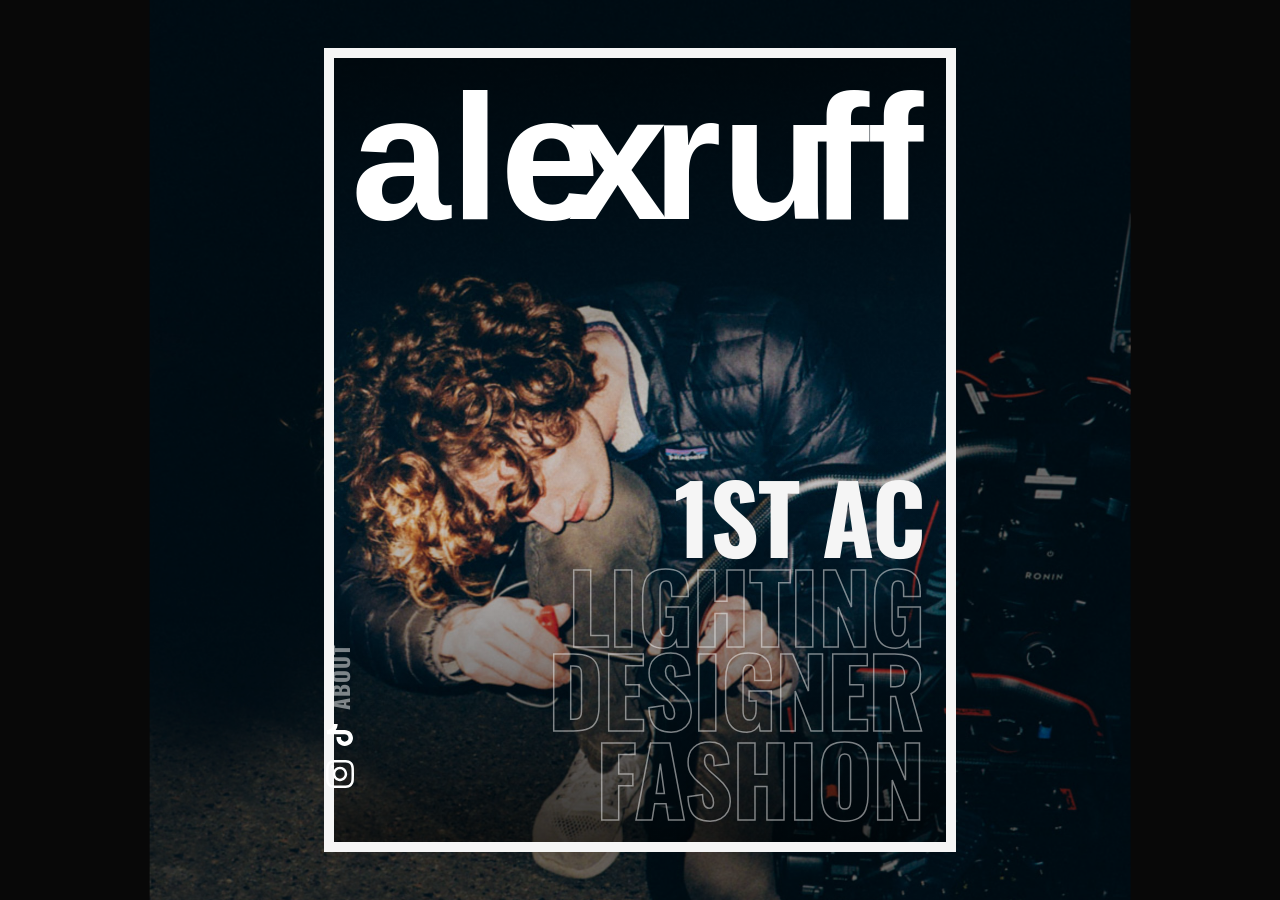
==== index.html @ ee4f9780 "Initial commit Co-Authored-By: Claude Sonnet 4.6 <noreply@anthropic.com>" ====
<!doctype html>
<html lang="en">
  <head>
    <meta name="viewport" content="width=device-width, initial-scale=1">
    <meta charset="UTF-8">
    <title>Alex Ruff | freelancer</title>
    <link rel="icon" type="image/x-icon" href="/images/favicon.ico">

    <meta property="og:title" content="Alex Ruff">
    <meta property="og:image" content="https://www.alexruff.de/img/ogimage.jpg">
    <meta property="og:description" content="1st AC, lighting designer & fashion — Hamburg">
    <meta property="og:url" content="https://www.alexruff.de">

    <link rel="preconnect" href="https://fonts.gstatic.com">
    <link href="https://fonts.googleapis.com/css2?family=Oswald:wght@700&family=Open+Sans:wght@300;400&display=swap" rel="stylesheet">
    <link rel="stylesheet" href="style.css">
  </head>
  <body>

    <div class="stage">

      <!--
        OUTER LAYER — wide images that bleed behind the magazine on desktop.
        Positioned relative to .stage, same scale as the inner images.
        On mobile these are hidden (frame fills viewport anyway).
      -->
      <div class="bg-outer active" data-role="0">
        <img src="img/photo-role-0.jpg" alt="">
      </div>
      <div class="bg-outer" data-role="1">
        <img src="img/photo-role-1.jpg" alt="">
      </div>
      <div class="bg-outer" data-role="2">
        <img src="img/photo-role-2.jpg" alt="">
      </div>

      <!-- Outer darkening overlay — covers everything outside the magazine frame -->
      <div class="outer-dim"></div>

      <!-- THE MAGAZINE — fixed 220:280 ratio, centered in stage -->
      <div class="magazine">

        <!--
          CLIP SHELL — overflow:hidden to clip bg photos & gradients.
          Subject layer lives outside this so it can bleed above the frame.
        -->
        <div class="clip-shell">

          <!-- Inner background photos — same image/scale as outer, perfectly registered -->
          <div class="bg-inner active" data-role="0">
            <img src="img/photo-role-0.jpg" alt="">
          </div>
          <div class="bg-inner" data-role="1">
            <img src="img/photo-role-1.jpg" alt="">
          </div>
          <div class="bg-inner" data-role="2">
            <img src="img/photo-role-2.jpg" alt="">
          </div>

          <!-- Gradients -->
          <div class="gradient-top"></div>
          <div class="gradient-bottom"></div>

          <!--
            MASTHEAD — behind the subject layer (z-index lower than subject).
            Subject's head will overlap it from above.
          -->
          <header class="masthead">
            <img src="img/alexruff.svg" alt="alexruff" class="masthead-svg">
            <span class="masthead-fallback">alexruff</span>
          </header>

        </div><!-- /clip-shell -->

        <!--
          SUBJECT LAYER — PNG with alpha, outside clip-shell so head can
          overflow the top of the magazine frame. .magazine itself has
          overflow:visible so this works.
          Same image sizing as bg layers = perfectly registered.
        -->
        <div class="subject-layer active" data-role="0">
          <img src="img/subject-role-0.png" alt="">
        </div>
        <div class="subject-layer" data-role="1">
          <img src="img/subject-role-1.png" alt="">
        </div>
        <div class="subject-layer" data-role="2">
          <img src="img/subject-role-2.png" alt="">
        </div>

        <!-- Frame border — above bg/subject but below UI -->
        <div class="frame"></div>

        <!-- Social + About — rotated -90deg along left edge -->
        <!-- HTML order is reversed: last item = topmost after rotation -->
        <div class="socials">
          <a href="https://www.instagram.com/alexruff.de/" aria-label="Instagram">
            <img src="img/instagram.svg" alt="Instagram">
          </a>
          <a href="https://www.tiktok.com/@thealexruff" aria-label="TikTok">
            <img src="img/tiktok.svg" alt="TikTok">
          </a>
          <button class="about-btn" id="aboutBtn" aria-expanded="false">About</button>
        </div>

        <!-- About panel — fades in over lower frame, roles fade out -->
        <div class="about-panel" id="aboutPanel" aria-hidden="true">
          <div class="about-text">
            <p>Your text goes here. Tell people who you are, what drives you, and what kind of work you do best.</p>
            <p>A second paragraph if you need it. Keep it short — this is a magazine cover, not a CV.</p>
          </div>
        </div>

        <!-- Roles — bottom right -->
        <nav class="roles" aria-label="Roles">
          <button class="role active" data-index="0" tabindex="0">
            <span class="role-title">1st AC</span>
          </button>
          <button class="role" data-index="1" tabindex="0">
            <span class="role-title">Lighting<br>Designer</span>
          </button>
          <button class="role" data-index="2" tabindex="0">
            <span class="role-title">Fashion</span>
          </button>
        </nav>

      </div><!-- /magazine -->
    </div><!-- /stage -->

    <script src="script.js"></script>
  </body>
</html>
---- style.css ----
/* ─── Reset ─────────────────────────────────────────────────────────── */
*, *::before, *::after { box-sizing: border-box; margin: 0; padding: 0; }

:root {
  --white:      #f5f5f5;
  --black:      #191919;
  --frame-w:    10px;
  --frame-pad:  22px;
  --stroke-w:   1.5px;
  --img-height: 110vh;
  --dim-inside:  1;
  --dim-outside: 0.55;
}

html, body {
  height: 100%;
  overflow: hidden;
  background: var(--black);
  font-family: 'Open Sans', sans-serif;
  -webkit-font-smoothing: antialiased;
}

/* ─── Stage ──────────────────────────────────────────────────────────── */
.stage {
  position: fixed;
  inset: 0;
  display: flex;
  align-items: center;
  justify-content: center;
  background: #111;
  overflow: hidden;
}

/* ─── Outer background (behind magazine) ────────────────────────────── */
.bg-outer {
  position: absolute;
  top: 50%;
  left: 50%;
  transform: translate(-50%, -50%);
  height: var(--img-height);
  width: auto;
  opacity: 0;
  transition: opacity 0.9s cubic-bezier(0.4, 0, 0.2, 1);
  pointer-events: none;
  z-index: 0;
}
.bg-outer.active { opacity: 1; }
.bg-outer img { height: 100%; width: auto; display: block; }

/* ─── Outer dim overlay ──────────────────────────────────────────────── */
.outer-dim {
  position: absolute;
  inset: 0;
  background: #000;
  opacity: var(--dim-outside);
  z-index: 0;
  pointer-events: none;
}

/* ─── Magazine container ─────────────────────────────────────────────── */
.magazine {
  position: relative;
  overflow: visible;
  z-index: 1;
  flex-shrink: 0;
  --mag-pad-lr: 12px;
  --mag-pad-tb: 48px;
  aspect-ratio: 220 / 280;
  height: calc(100vh - var(--mag-pad-tb) * 2);
  width: auto;
  max-width: calc((100vh - var(--mag-pad-tb) * 2) * 220 / 280);
}

/* Portrait-fill: viewport more portrait than 220:280 */
@media (max-aspect-ratio: 220/280) {
  .magazine {
    aspect-ratio: auto;
    height: calc(100vh - var(--mag-pad-tb) * 2);
    width: calc(100vw - var(--mag-pad-lr) * 2);
    max-width: none;
  }
}

/* Short viewport */
@media (max-height: 550px) {
  .magazine {
    --mag-pad-tb: 12px;
    height: calc(100vh - var(--mag-pad-tb) * 2);
    max-width: calc((100vh - var(--mag-pad-tb) * 2) * 220 / 280);
  }
}

/* ─── Clip shell ─────────────────────────────────────────────────────── */
.clip-shell {
  position: absolute;
  inset: 0;
  overflow: hidden;
}

/* ─── Inner background photos ────────────────────────────────────────── */
.bg-inner {
  position: absolute;
  top: 50%;
  left: 50%;
  transform: translate(-50%, -50%);
  height: var(--img-height);
  width: auto;
  opacity: 0;
  transition: opacity 0.9s cubic-bezier(0.4, 0, 0.2, 1);
  pointer-events: none;
}
.bg-inner.active { opacity: 1; }
.bg-inner img { height: 100%; width: auto; display: block; }

/* ─── Subject layer ──────────────────────────────────────────────────── */
.subject-layer {
  position: absolute;
  top: 50%;
  left: 50%;
  transform: translate(-50%, -50%);
  height: var(--img-height);
  width: auto;
  opacity: 0;
  transition: opacity 0.9s cubic-bezier(0.4, 0, 0.2, 1);
  pointer-events: none;
  z-index: 20;
}
.subject-layer.active { opacity: 1; }
.subject-layer img { height: 100%; width: auto; display: block; }

/* ─── Gradients ──────────────────────────────────────────────────────── */
.gradient-top {
  position: absolute;
  inset: 0;
  bottom: 40%;
  background: linear-gradient(to bottom, rgba(0,0,0,0.70) 0%, rgba(0,0,0,0) 100%);
  opacity: var(--dim-inside);
  z-index: 3;
  pointer-events: none;
}
.gradient-bottom {
  position: absolute;
  inset: 0;
  top: 45%;
  background: linear-gradient(to top, rgba(0,0,0,0.78) 0%, rgba(0,0,0,0) 100%);
  opacity: var(--dim-inside);
  z-index: 3;
  pointer-events: none;
}

/* ─── Masthead ───────────────────────────────────────────────────────── */
.masthead {
  position: absolute;
  top: 0;
  left: 0;
  right: 0;
  padding: calc(var(--frame-w) + var(--frame-pad));
  padding-bottom: 0;
  display: flex;
  align-items: flex-start;
  justify-content: center;
  z-index: 10;
}
.masthead-svg {
  width: 100%;
  display: block;
  filter: brightness(0) invert(1);
}
.masthead-fallback {
  display: none;
  font-family: 'Open Sans', sans-serif;
  font-weight: 300;
  font-size: clamp(18px, 4.5vmin, 56px);
  letter-spacing: 0.22em;
  color: var(--white);
}

/* ─── Frame border ───────────────────────────────────────────────────── */
.frame {
  position: absolute;
  inset: 0;
  border: var(--frame-w) solid var(--white);
  z-index: 15;
  pointer-events: none;
}

/* ─── Social + About column ──────────────────────────────────────────── */
/*
 * Anchored to bottom-left corner inside the frame.
 * The container is rotated -90deg around its own bottom-left corner
 * so it stands upright along the left edge, reading bottom→top.
 * Items in HTML order (first = bottom-most visually after rotation):
 *   Instagram (bottom) → TikTok → About (top)
 * To read top→bottom as About/TikTok/Instagram, HTML order is reversed:
 *   About first in HTML = topmost after rotation.
 * flex-direction: row-reverse flips the visual order so About ends up
 * closest to the bottom-left anchor point.
 */
.socials {
  position: absolute;
  bottom: calc(var(--frame-w) + var(--frame-pad));
  left: calc(var(--frame-w) + var(--frame-pad));
  display: flex;
  flex-direction: row;
  align-items: center;
  gap: 14px;
  z-index: 25;
  transform-origin: 0% 100%; /* bottom-left corner of the element */
  transform: rotate(-90deg) translateX(calc(var(--frame-w) + var(--frame-pad)));
}
.socials a { display: flex; align-items: center; }
.socials img {
  display: block;
  filter: brightness(0) invert(1);
}
.socials a:nth-child(1) img { width: 28px; } /* Instagram */
.socials a:nth-child(2) img { width: 22px; } /* TikTok */

/* About button */
.about-btn {
  background: none;
  border: none;
  cursor: pointer;
  padding: 0;
  -webkit-tap-highlight-color: transparent;
  font-family: 'Oswald', sans-serif;
  font-weight: 700;
  font-size: 22px;
  text-transform: uppercase;
  letter-spacing: 0.04em;
  color: rgba(245,245,245,0.5);
  transition: color 0.3s ease;
  white-space: nowrap;
  line-height: 1;
}
.about-btn:hover,
.about-btn.active { color: var(--white); }

/* ─── About panel ────────────────────────────────────────────────────── */
.about-panel {
  position: absolute;
  bottom: 0;
  left: 0;
  right: 0;
  top: 35%;
  padding: calc(var(--frame-w) + var(--frame-pad));
  padding-top: 24px;
  display: flex;
  flex-direction: column;
  justify-content: flex-end;
  align-items: flex-end;
  z-index: 24;
  opacity: 0;
  pointer-events: none;
  transition: opacity 0.45s ease;
}
.about-panel.visible {
  opacity: 1;
  pointer-events: all;
}
.about-text {
  text-align: right;
  max-width: 85%;
  font-family: 'Open Sans', sans-serif;
  font-weight: 300;
  font-size: 13px;
  line-height: 1.75;
  letter-spacing: 0.04em;
  color: rgba(245,245,245,0.88);
}
.about-text p + p { margin-top: 12px; }

/* ─── Roles ──────────────────────────────────────────────────────────── */
.roles {
  position: absolute;
  bottom: calc(var(--frame-w) + var(--frame-pad));
  right: calc(var(--frame-w) + var(--frame-pad));
  display: flex;
  flex-direction: column;
  align-items: flex-end;
  gap: 6px;
  z-index: 25;
  transition: opacity 0.4s ease;
}
.roles.hidden { opacity: 0; pointer-events: none; }

.role {
  background: none;
  border: none;
  cursor: pointer;
  padding: 0;
  text-align: right;
  -webkit-tap-highlight-color: transparent;
  line-height: 0.88;
}
.role:focus-visible { outline: 1px solid var(--white); outline-offset: 3px; }

.role-title {
  font-family: 'Oswald', sans-serif;
  font-weight: 700;
  text-transform: uppercase;
  letter-spacing: -0.01em;
  line-height: 0.88;
  display: block;
  font-size: 60px;
  color: transparent;
  -webkit-text-stroke: var(--stroke-w) rgba(245,245,245,0.5);
  transition: color 0.45s ease, -webkit-text-stroke 0.45s ease;
}

/* Both dimensions large enough — bump size */
@media (min-width: 500px) and (min-height: 750px) {
  .role-title { font-size: 95px; }
}

/* Short viewport — scale with height */
@media (max-height: 550px) {
  .role-title { font-size: 9vh; }
}

.role.active .role-title {
  color: var(--white);
  -webkit-text-stroke: 0px transparent;
}
.role:not(.active):hover .role-title {
  -webkit-text-stroke: var(--stroke-w) rgba(245,245,245,0.9);
}

/* ─── Entrance animation ─────────────────────────────────────────────── */
@keyframes fadeUp {
  from { opacity: 0; transform: translateY(8px); }
  to   { opacity: 1; transform: translateY(0); }
}
.role { animation: fadeUp 0.6s ease both; }
.role:nth-child(1) { animation-delay: 0.1s; }
.role:nth-child(2) { animation-delay: 0.2s; }
.role:nth-child(3) { animation-delay: 0.3s; }

/* ─── Reduced motion ─────────────────────────────────────────────────── */
@media (prefers-reduced-motion: reduce) {
  .bg-outer, .bg-inner, .subject-layer, .role-title { transition: none; animation: none; }
}
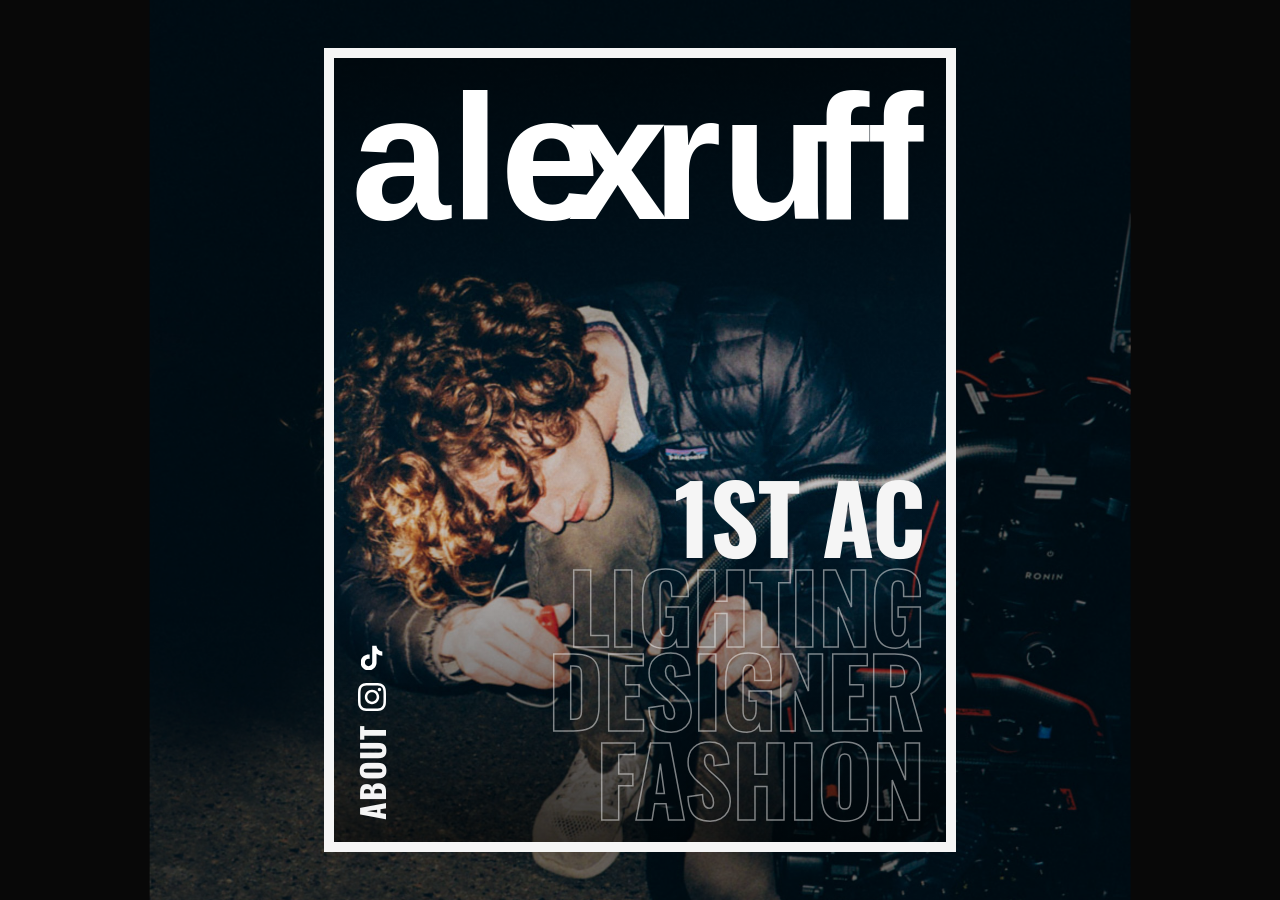
==== commit 83e49251: "Redesign left-edge UI, fix iOS safe-area viewport Layout & interactions: - Remove frame border (disp" ====
--- a/index.html
+++ b/index.html
@@ -1,7 +1,7 @@
 <!doctype html>
 <html lang="en">
   <head>
-    <meta name="viewport" content="width=device-width, initial-scale=1">
+    <meta name="viewport" content="width=device-width, initial-scale=1, viewport-fit=cover">
     <meta charset="UTF-8">
     <title>Alex Ruff | freelancer</title>
     <link rel="icon" type="image/x-icon" href="/images/favicon.ico">
@@ -92,15 +92,16 @@
         <div class="frame"></div>
 
         <!-- Social + About — rotated -90deg along left edge -->
-        <!-- HTML order is reversed: last item = topmost after rotation -->
+        <!-- HTML order: first child = bottom of strip, last = top -->
+        <!-- About (bottom) → Instagram (middle) → TikTok (top) -->
         <div class="socials">
+          <button class="about-btn" id="aboutBtn" aria-expanded="false">About</button>
           <a href="https://www.instagram.com/alexruff.de/" aria-label="Instagram">
             <img src="img/instagram.svg" alt="Instagram">
           </a>
           <a href="https://www.tiktok.com/@thealexruff" aria-label="TikTok">
             <img src="img/tiktok.svg" alt="TikTok">
           </a>
-          <button class="about-btn" id="aboutBtn" aria-expanded="false">About</button>
         </div>
 
         <!-- About panel — fades in over lower frame, roles fade out -->
@@ -127,6 +128,6 @@
       </div><!-- /magazine -->
     </div><!-- /stage -->
 
-    <script src="script.js"></script>
+    <script src="script.js?v=4"></script>
   </body>
 </html>
--- a/style.css
+++ b/style.css
@@ -66,17 +66,17 @@
   --mag-pad-lr: 12px;
   --mag-pad-tb: 48px;
   aspect-ratio: 220 / 280;
-  height: calc(100vh - var(--mag-pad-tb) * 2);
+  height: calc(100dvh - env(safe-area-inset-top) - env(safe-area-inset-bottom) - var(--mag-pad-tb) * 2);
   width: auto;
-  max-width: calc((100vh - var(--mag-pad-tb) * 2) * 220 / 280);
+  max-width: calc((100dvh - env(safe-area-inset-top) - env(safe-area-inset-bottom) - var(--mag-pad-tb) * 2) * 220 / 280);
 }
 
 /* Portrait-fill: viewport more portrait than 220:280 */
 @media (max-aspect-ratio: 220/280) {
   .magazine {
     aspect-ratio: auto;
-    height: calc(100vh - var(--mag-pad-tb) * 2);
-    width: calc(100vw - var(--mag-pad-lr) * 2);
+    height: calc(100dvh - env(safe-area-inset-top) - env(safe-area-inset-bottom) - var(--mag-pad-tb) * 2);
+    width: calc(100vw - env(safe-area-inset-left) - env(safe-area-inset-right) - var(--mag-pad-lr) * 2);
     max-width: none;
   }
 }
@@ -85,8 +85,8 @@
 @media (max-height: 550px) {
   .magazine {
     --mag-pad-tb: 12px;
-    height: calc(100vh - var(--mag-pad-tb) * 2);
-    max-width: calc((100vh - var(--mag-pad-tb) * 2) * 220 / 280);
+    height: calc(100dvh - env(safe-area-inset-top) - env(safe-area-inset-bottom) - var(--mag-pad-tb) * 2);
+    max-width: calc((100dvh - env(safe-area-inset-top) - env(safe-area-inset-bottom) - var(--mag-pad-tb) * 2) * 220 / 280);
   }
 }
 
@@ -186,35 +186,54 @@
 
 /* ─── Social + About column ──────────────────────────────────────────── */
 /*
- * Anchored to bottom-left corner inside the frame.
- * The container is rotated -90deg around its own bottom-left corner
- * so it stands upright along the left edge, reading bottom→top.
- * Items in HTML order (first = bottom-most visually after rotation):
- *   Instagram (bottom) → TikTok → About (top)
- * To read top→bottom as About/TikTok/Instagram, HTML order is reversed:
- *   About first in HTML = topmost after rotation.
- * flex-direction: row-reverse flips the visual order so About ends up
- * closest to the bottom-left anchor point.
+ * Container rotated -90deg around its bottom-left corner so the strip
+ * stands upright along the left edge, reading bottom→top.
+ * HTML order (first child = bottom of strip, last = top):
+ *   TikTok (bottom) → Instagram (middle) → About (top)
+ *
+ * Left-spacing maths: the icons are 448×512 SVGs.
+ * At width:28px the Instagram img renders 32px tall (= the container height H).
+ * After rotate(-90deg) the strip's left visual edge = left_css - H.
+ * We want that edge at frame-w + frame-pad, so:
+ *   left = (frame-w + frame-pad) + H = (frame-w + frame-pad) + 32px
  */
 .socials {
   position: absolute;
   bottom: calc(var(--frame-w) + var(--frame-pad));
-  left: calc(var(--frame-w) + var(--frame-pad));
+  left: calc(var(--frame-w) + var(--frame-pad) + 32px);
   display: flex;
   flex-direction: row;
   align-items: center;
+  height: 32px;
+  overflow: visible;
   gap: 14px;
   z-index: 25;
-  transform-origin: 0% 100%; /* bottom-left corner of the element */
-  transform: rotate(-90deg) translateX(calc(var(--frame-w) + var(--frame-pad)));
-}
-.socials a { display: flex; align-items: center; }
+  transform-origin: 0% 100%;
+  transform: rotate(-90deg);
+}
+.socials a {
+  display: flex;
+  align-items: center;
+  transition: opacity 0.45s ease;
+}
 .socials img {
   display: block;
   filter: brightness(0) invert(1);
-}
-.socials a:nth-child(1) img { width: 28px; } /* Instagram */
-.socials a:nth-child(2) img { width: 22px; } /* TikTok */
+  transform: rotate(90deg); /* counter-rotate so icons appear right-side up on screen */
+}
+.socials a:nth-child(2) img { width: 28px; } /* Instagram */
+.socials a:nth-child(3) img { width: 22px; } /* TikTok */
+
+/* Fade out social icons when About is open */
+.socials.about-open a {
+  opacity: 0;
+  pointer-events: none;
+}
+
+/* Pin About text to the cap-height edge so it grows rightward, not leftward */
+.socials.about-open {
+  align-items: flex-start;
+}
 
 /* About button */
 .about-btn {
@@ -225,16 +244,17 @@
   -webkit-tap-highlight-color: transparent;
   font-family: 'Oswald', sans-serif;
   font-weight: 700;
-  font-size: 22px;
+  font-size: 32px;
   text-transform: uppercase;
   letter-spacing: 0.04em;
-  color: rgba(245,245,245,0.5);
-  transition: color 0.3s ease;
+  color: var(--white);
+  transition: font-size 0.45s ease;
   white-space: nowrap;
   line-height: 1;
 }
-.about-btn:hover,
-.about-btn.active { color: var(--white); }
+.about-btn.active {
+  font-size: 80px;
+}
 
 /* ─── About panel ────────────────────────────────────────────────────── */
 .about-panel {
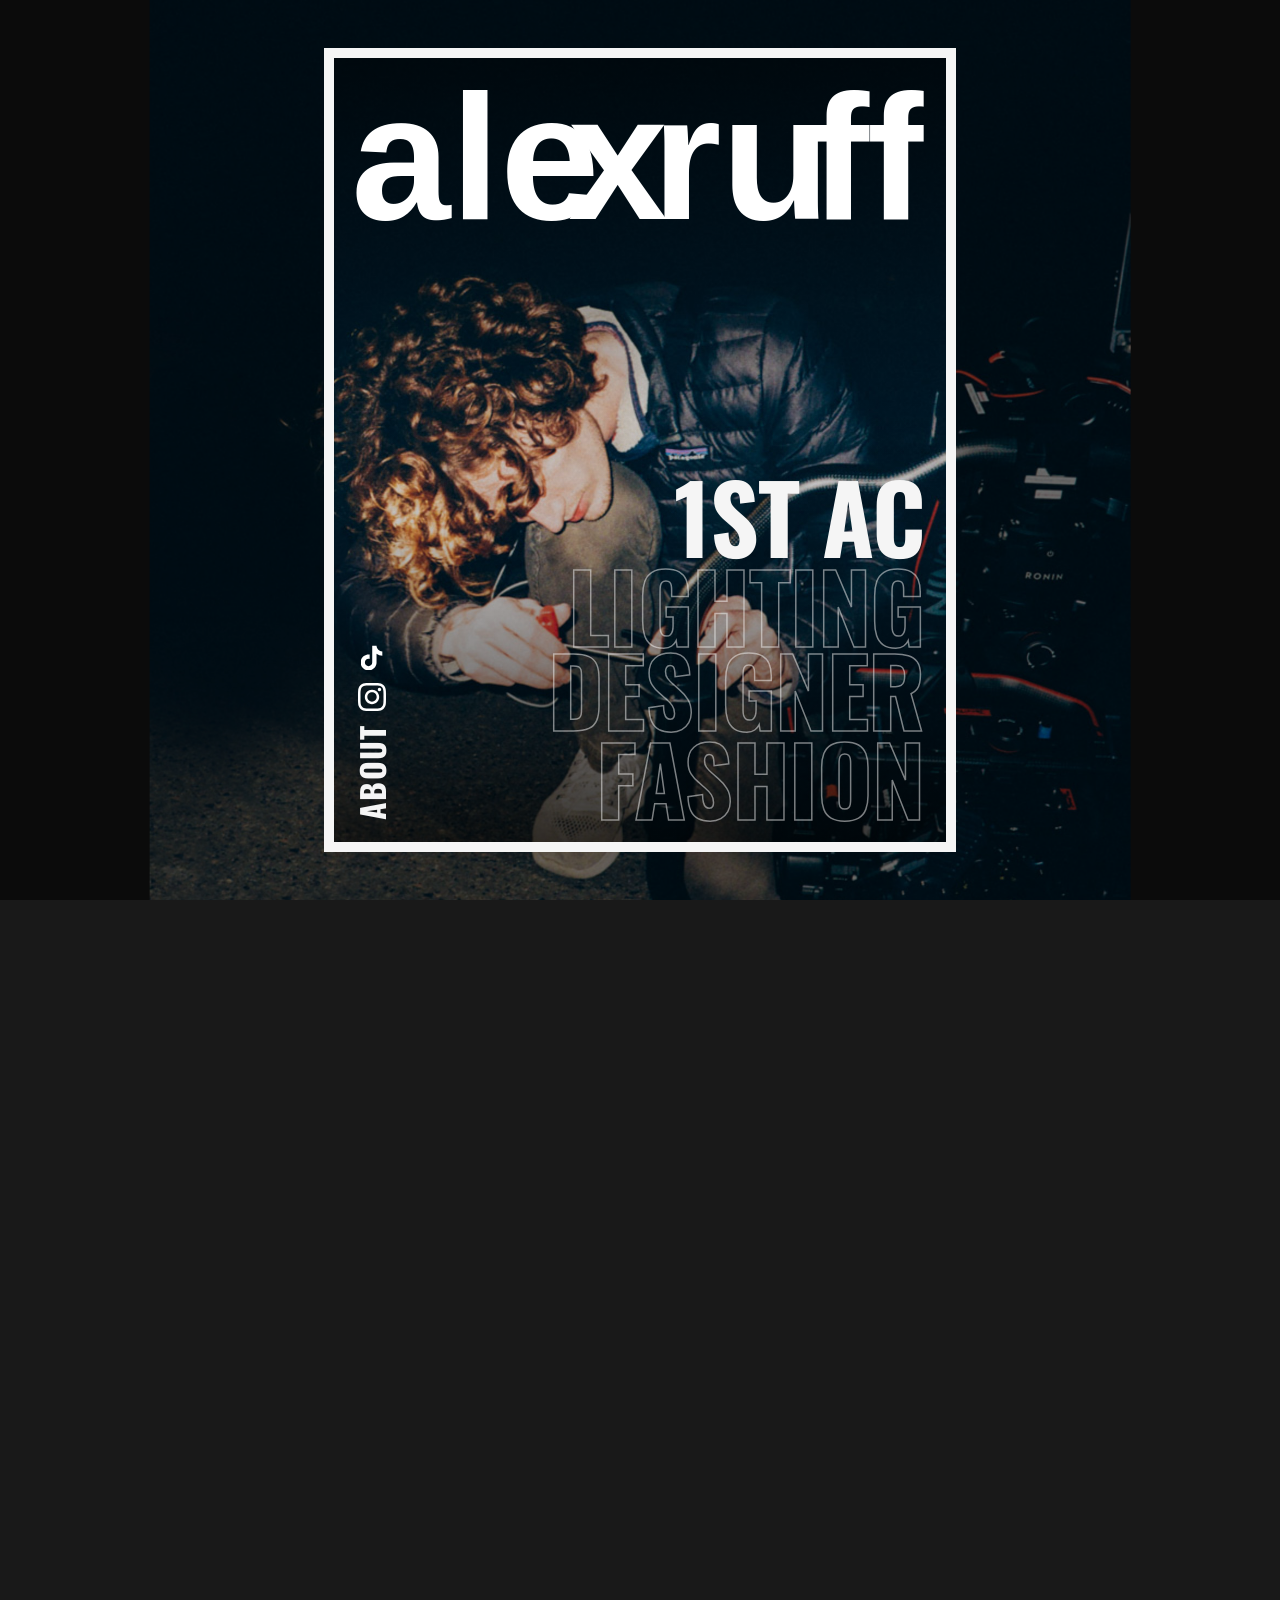
==== commit df494586: "Switch to scroll-driven roles for iOS edge-to-edge chrome The page intercepted wheel/swipe and staye" ====
--- a/index.html
+++ b/index.html
@@ -128,6 +128,19 @@
       </div><!-- /magazine -->
     </div><!-- /stage -->
 
-    <script src="script.js?v=4"></script>
+    <!--
+      SCROLL TRACK — real scrollable height. The .stage above is position:fixed
+      so all visuals stay pinned; scrolling this track drives the role changes
+      (see script.js). Genuine scroll is what makes iOS Safari minimise its
+      top/bottom chrome, giving the edge-to-edge look. One full-height segment
+      per role; snap points make each role a deliberate "slide".
+    -->
+    <div class="scroll-track" aria-hidden="true">
+      <section class="scroll-seg" data-index="0"></section>
+      <section class="scroll-seg" data-index="1"></section>
+      <section class="scroll-seg" data-index="2"></section>
+    </div>
+
+    <script src="script.js?v=5"></script>
   </body>
 </html>
--- a/style.css
+++ b/style.css
@@ -12,24 +12,51 @@
   --dim-outside: 0.55;
 }
 
+html {
+  /* Real scrolling (not intercepted) lets iOS Safari minimise its chrome for
+     the edge-to-edge look. No scroll-snap: every visual lives in the fixed
+     .stage, so the scroll offset has no visual effect — only which role is
+     active (set by the observer at each segment's centre). Free scroll is
+     therefore both robust and smooth (Apple-style continuous transitions). */
+  scroll-behavior: smooth;
+}
 html, body {
-  height: 100%;
-  overflow: hidden;
+  margin: 0;
+  overscroll-behavior-y: none; /* no rubber-band chaining past the ends */
   background: var(--black);
   font-family: 'Open Sans', sans-serif;
   -webkit-font-smoothing: antialiased;
 }
 
+/* ─── Scroll track ───────────────────────────────────────────────────── */
+/* Invisible, in normal flow — its only job is to create scrollable height.
+   One dynamic-viewport-tall segment per role, each a scroll-snap target. */
+.scroll-track { position: relative; z-index: 0; }
+.scroll-seg {
+  height: 100dvh;
+}
+
 /* ─── Stage ──────────────────────────────────────────────────────────── */
+/* viewport-fit=cover (HTML meta) + position:fixed makes this full-screen stage
+   bleed behind the Dynamic Island and home indicator. It sits above the scroll
+   track but is pointer-events:none so touch-drags pass through to the document
+   and scroll it; only the interactive controls re-enable pointer events. */
 .stage {
   position: fixed;
   inset: 0;
+  z-index: 1;
   display: flex;
   align-items: center;
   justify-content: center;
-  background: #111;
+  background: var(--black);
   overflow: hidden;
-}
+  pointer-events: none;
+}
+/* Re-enable interaction only on the controls */
+.roles,
+.about-btn,
+.socials a,
+.about-panel.visible { pointer-events: auto; }
 
 /* ─── Outer background (behind magazine) ────────────────────────────── */
 .bg-outer {
@@ -221,8 +248,8 @@
   filter: brightness(0) invert(1);
   transform: rotate(90deg); /* counter-rotate so icons appear right-side up on screen */
 }
-.socials a:nth-child(2) img { width: 28px; } /* Instagram */
-.socials a:nth-child(3) img { width: 22px; } /* TikTok */
+.socials a[aria-label="Instagram"] img { width: 28px; }
+.socials a[aria-label="TikTok"]    img { width: 22px; }
 
 /* Fade out social icons when About is open */
 .socials.about-open a {
@@ -358,5 +385,6 @@
 
 /* ─── Reduced motion ─────────────────────────────────────────────────── */
 @media (prefers-reduced-motion: reduce) {
+  html { scroll-behavior: auto; }
   .bg-outer, .bg-inner, .subject-layer, .role-title { transition: none; animation: none; }
 }
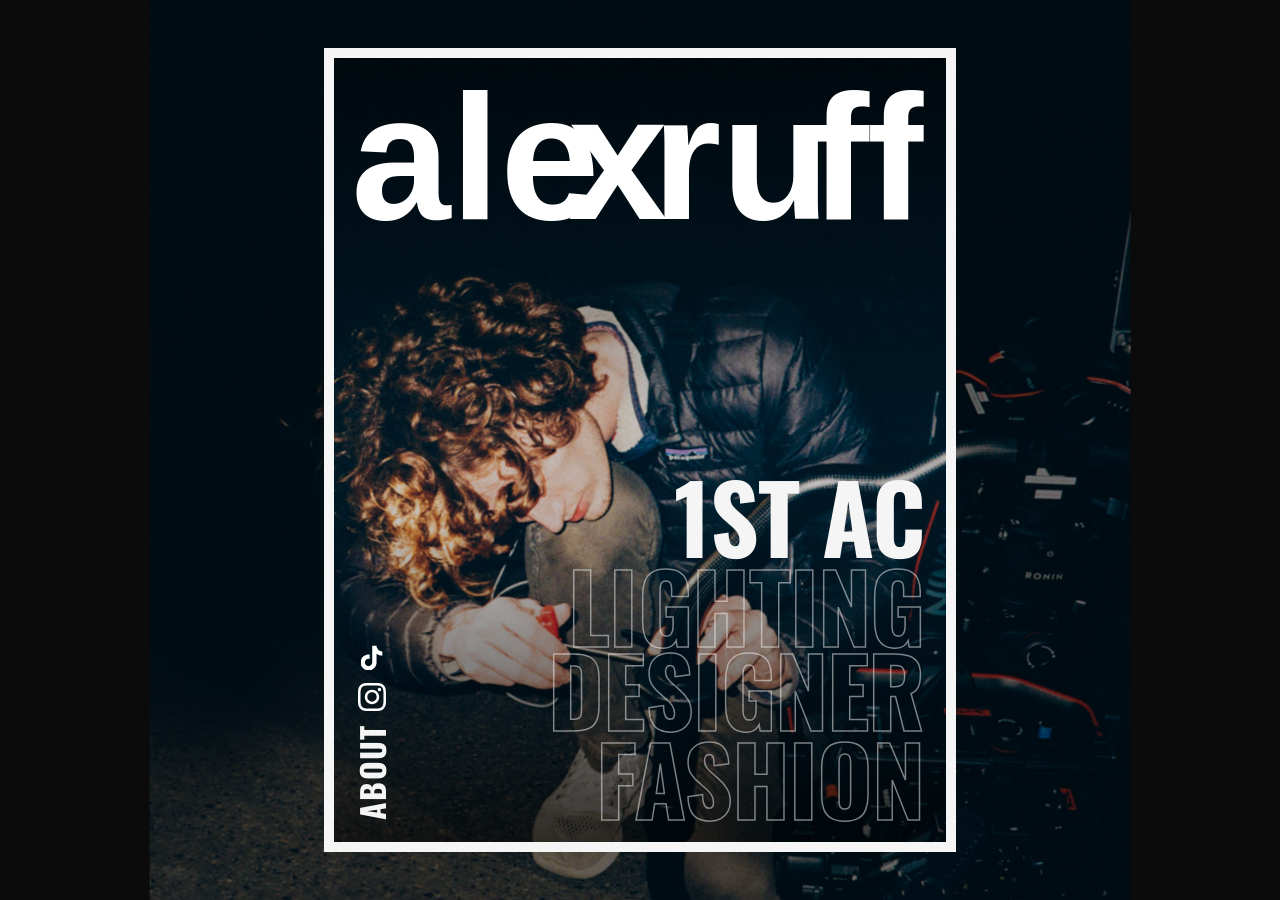
==== commit fd97d148: "Revert "Switch to scroll-driven roles for iOS edge-to-edge chrome" This reverts commit df494586fe298" ====
--- a/index.html
+++ b/index.html
@@ -128,19 +128,6 @@
       </div><!-- /magazine -->
     </div><!-- /stage -->
 
-    <!--
-      SCROLL TRACK — real scrollable height. The .stage above is position:fixed
-      so all visuals stay pinned; scrolling this track drives the role changes
-      (see script.js). Genuine scroll is what makes iOS Safari minimise its
-      top/bottom chrome, giving the edge-to-edge look. One full-height segment
-      per role; snap points make each role a deliberate "slide".
-    -->
-    <div class="scroll-track" aria-hidden="true">
-      <section class="scroll-seg" data-index="0"></section>
-      <section class="scroll-seg" data-index="1"></section>
-      <section class="scroll-seg" data-index="2"></section>
-    </div>
-
-    <script src="script.js?v=5"></script>
+    <script src="script.js?v=4"></script>
   </body>
 </html>
--- a/style.css
+++ b/style.css
@@ -12,51 +12,29 @@
   --dim-outside: 0.55;
 }
 
-html {
-  /* Real scrolling (not intercepted) lets iOS Safari minimise its chrome for
-     the edge-to-edge look. No scroll-snap: every visual lives in the fixed
-     .stage, so the scroll offset has no visual effect — only which role is
-     active (set by the observer at each segment's centre). Free scroll is
-     therefore both robust and smooth (Apple-style continuous transitions). */
-  scroll-behavior: smooth;
-}
 html, body {
-  margin: 0;
-  overscroll-behavior-y: none; /* no rubber-band chaining past the ends */
+  height: 100%;
+  overflow: hidden;          /* prevent bounce-scroll */
+  overscroll-behavior: none; /* belt-and-suspenders for modern iOS */
   background: var(--black);
   font-family: 'Open Sans', sans-serif;
   -webkit-font-smoothing: antialiased;
 }
 
-/* ─── Scroll track ───────────────────────────────────────────────────── */
-/* Invisible, in normal flow — its only job is to create scrollable height.
-   One dynamic-viewport-tall segment per role, each a scroll-snap target. */
-.scroll-track { position: relative; z-index: 0; }
-.scroll-seg {
-  height: 100dvh;
-}
-
 /* ─── Stage ──────────────────────────────────────────────────────────── */
-/* viewport-fit=cover (HTML meta) + position:fixed makes this full-screen stage
-   bleed behind the Dynamic Island and home indicator. It sits above the scroll
-   track but is pointer-events:none so touch-drags pass through to the document
-   and scroll it; only the interactive controls re-enable pointer events. */
+/* viewport-fit=cover (in the HTML meta) makes this fixed, full-screen stage
+   bleed edge-to-edge behind the Dynamic Island and home indicator. The dark
+   background fills the whole physical screen; the magazine is inset from the
+   unsafe areas via env() in its own sizing rules below. */
 .stage {
   position: fixed;
   inset: 0;
-  z-index: 1;
   display: flex;
   align-items: center;
   justify-content: center;
   background: var(--black);
   overflow: hidden;
-  pointer-events: none;
-}
-/* Re-enable interaction only on the controls */
-.roles,
-.about-btn,
-.socials a,
-.about-panel.visible { pointer-events: auto; }
+}
 
 /* ─── Outer background (behind magazine) ────────────────────────────── */
 .bg-outer {
@@ -385,6 +363,5 @@
 
 /* ─── Reduced motion ─────────────────────────────────────────────────── */
 @media (prefers-reduced-motion: reduce) {
-  html { scroll-behavior: auto; }
   .bg-outer, .bg-inner, .subject-layer, .role-title { transition: none; animation: none; }
 }
